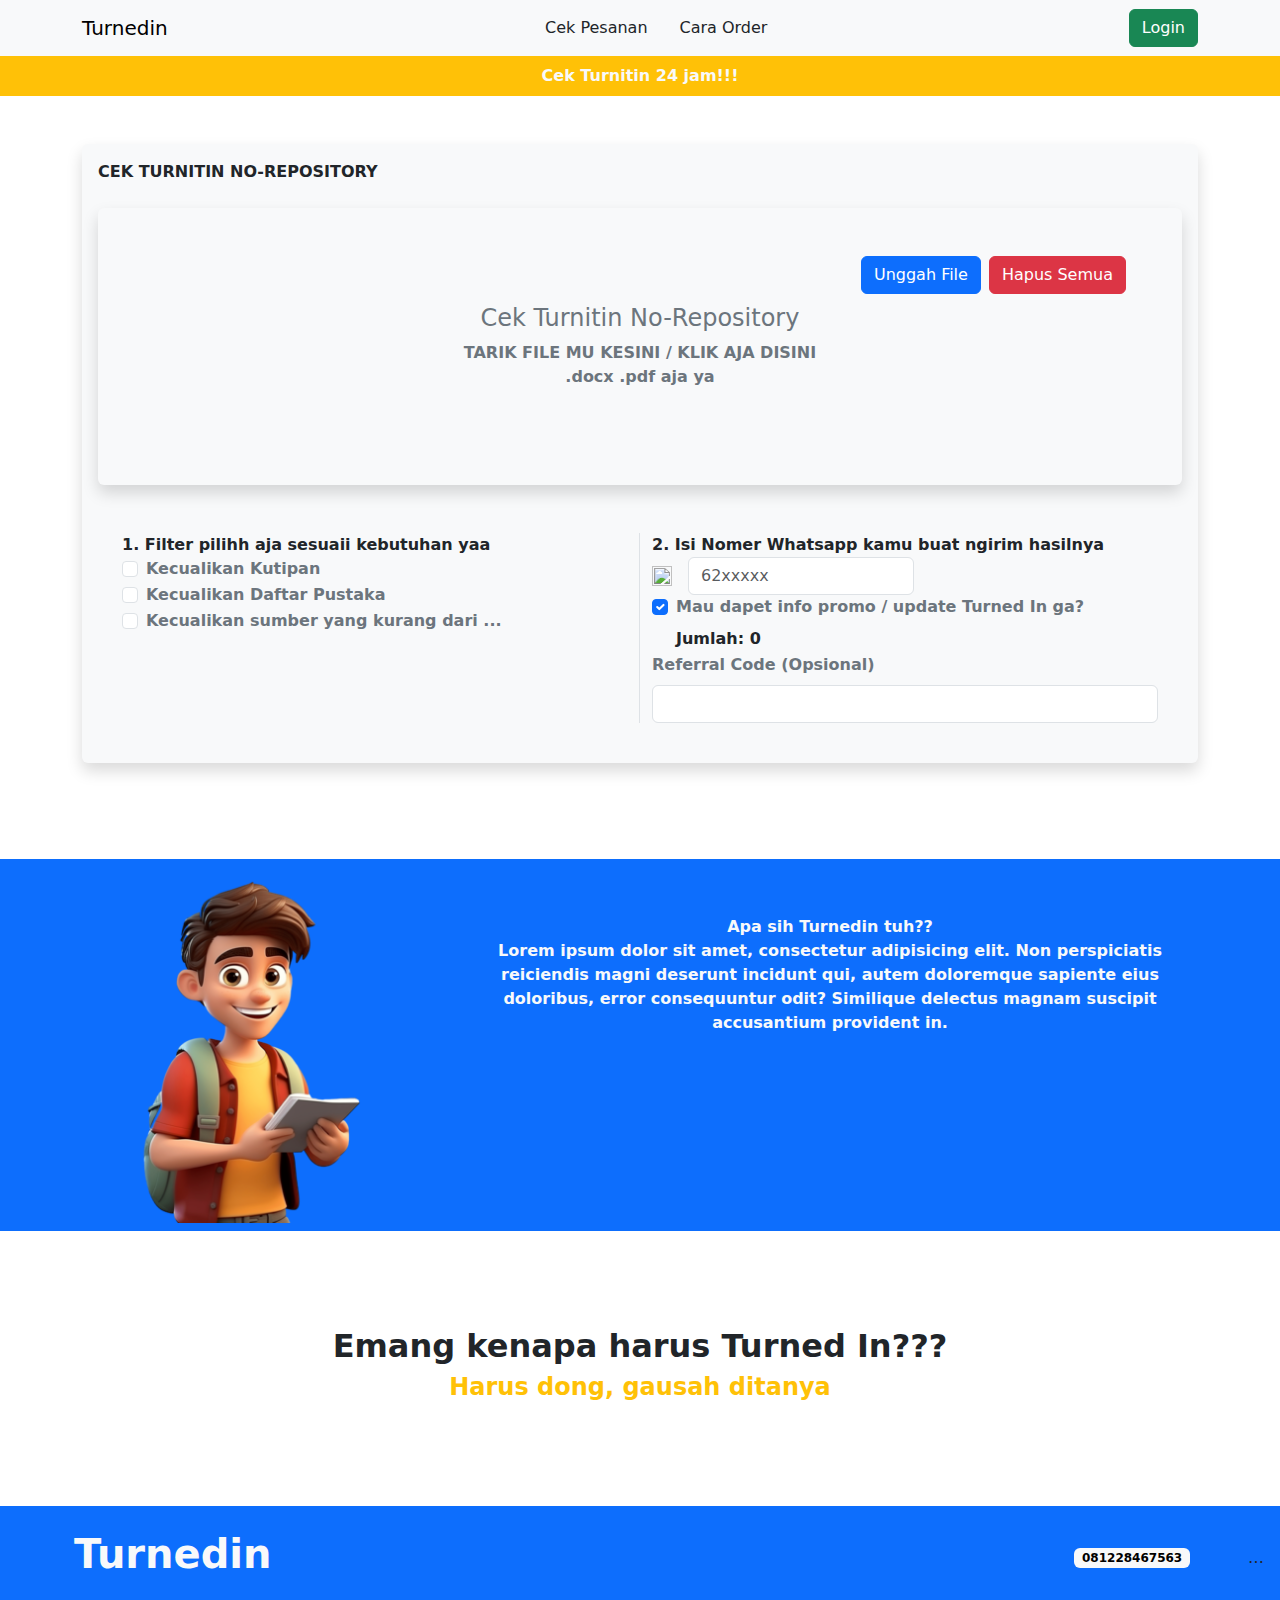
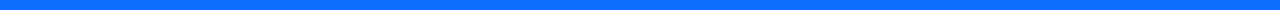
==== cek-turnitin.html @ 0a011d73 "Feat: Cek Turnitin" ====
<!DOCTYPE html>
<html lang="en">
  <head>
    <meta charset="utf-8" />
    <meta name="viewport" content="width=device-width, initial-scale=1" />
    <title>Bootstrap demo</title>
    <link
      href="https://cdn.jsdelivr.net/npm/bootstrap@5.3.3/dist/css/bootstrap.min.css"
      rel="stylesheet"
      integrity="sha384-QWTKZyjpPEjISv5WaRU9OFeRpok6YctnYmDr5pNlyT2bRjXh0JMhjY6hW+ALEwIH"
      crossorigin="anonymous"
    />
  </head>
  <!-- Header -->
  <body>
    <nav class="navbar bg-body-tertiary">
      <div class="container">
        <a class="navbar-brand">Turnedin</a>
        <ul class="nav justify-content-center">
          <li class="nav-item">
            <a class="nav-link text-dark" href="#">Cek Pesanan</a>
          </li>
          <li class="nav-item">
            <a class="nav-link text-dark" href="#">Cara Order</a>
          </li>
        </ul>
        <form class="d-flex" role="search">
          <button type="button" class="btn btn-success">Login</button>
        </form>
      </div>
    </nav>
    <div class="w-100 bg-warning py-2">
      <div class="text-center fw-semibold text-light">
        <span>Cek Turnitin 24 jam!!!</span>
      </div>
    </div>

    <!-- Main -->
    <div class="container py-5">
      <div class="shadow p-3 mb-5 bg-body-tertiary rounded fw-bold">
        <span>CEK TURNITIN NO-REPOSITORY</span>
        <div class="py-4">
          <div class="shadow p-5 mb-5 bg-body-tertiary rounded fw-bold">
            <button type="button" class="btn btn-danger float-sm-end mx-2">
              Hapus Semua
            </button>
            <button type="button" class="btn btn-primary float-sm-end">
              Unggah File
            </button>
            <div class="container py-5">
              <div class="text-center fw-bold text-secondary">
                <h4>Cek Turnitin No-Repository</h4>
                <span>TARIK FILE MU KESINI / KLIK AJA DISINI</span><br />
                <span>.docx .pdf aja ya</span>
              </div>
            </div>
          </div>
          <div class="container mt-5">
            <div class="container">
              <div class="row">
                <div class="col-6 border-end">
                  <span>1. Filter pilihh aja sesuaii kebutuhan yaa</span>
                  <div class="form-check fw-semibold text-secondary">
                    <input
                      class="form-check-input"
                      type="checkbox"
                      value=""
                      id="flexCheckDefault"
                    />
                    <label class="form-check-label" for="flexCheckDefault">
                      Kecualikan Kutipan
                    </label>
                  </div>
                  <div class="form-check fw-semibold text-secondary">
                    <input
                      class="form-check-input"
                      type="checkbox"
                      value=""
                      id="flexCheckDefault"
                    />
                    <label class="form-check-label" for="flexCheckDefault">
                      Kecualikan Daftar Pustaka
                    </label>
                  </div>
                  <div class="form-check fw-semibold text-secondary">
                    <input
                      class="form-check-input"
                      type="checkbox"
                      value=""
                      id="flexCheckDefault"
                    />
                    <label class="form-check-label" for="flexCheckDefault">
                      Kecualikan sumber yang kurang dari ...
                    </label>
                  </div>
                </div>
                <div class="col-6">
                  <span>2. Isi Nomer Whatsapp kamu buat ngirim hasilnya</span>
                  <div class="row g-3 align-items-center">
                    <div class="col-auto">
                      <div class="fz-13 fw-600"></div>
                      <img
                        src="https://www.tanjunglesung.com/wp-content/uploads/2018/12/logo-wa-whatsapp-300x300.png"
                        width="20"
                        height="20"
                        viewBox="0 0 20 20"
                        fill="none"
                      />
                    </div>
                    <div class="col-auto">
                      <input
                        type="password"
                        id="inputPassword6"
                        class="form-control"
                        aria-describedby="passwordHelpInline"
                        placeholder="62xxxxx"
                      />
                    </div>
                    <div class="col-auto"></div>
                  </div>
                  <div class="form-check mb-2 text-secondary">
                    <input
                      class="form-check-input"
                      type="checkbox"
                      value=""
                      id="flexCheckChecked"
                      checked
                    />
                    <label class="form-check-label" for="flexCheckChecked">
                      Mau dapet info promo / update Turned In ga?
                    </label>
                  </div>
                  <div class="form-check fw-bold">
                    <span>Jumlah: 0</span>
                  </div>
                  <label for="exampleDataList" class="form-label text-secondary"
                    >Referral Code (Opsional)</label
                  >
                  <input
                    class="form-control"
                    list="datalistOptions"
                    id="exampleDataList"
                  />
                  <datalist id="datalistOptions">
                    <option value="San Francisco"></option>
                    <option value="New York"></option>
                    <option value="Seattle"></option>
                    <option value="Los Angeles"></option>
                    <option value="Chicago"></option>
                  </datalist>
                </div>
              </div>
            </div>
          </div>
        </div>
      </div>
    </div>
    <div class="w-100 bg-primary py-2">
      <div class="container">
        <div class="row">
          <div class="col-4">
            <img src="/assets/img/5.png" alt="" class="img-fluid" />
          </div>
          <div class="col-8 mt-5">
            <div class="text-center fw-bold text-light">
              <span>Apa sih Turnedin tuh??</span>
              <p>
                Lorem ipsum dolor sit amet, consectetur adipisicing elit. Non
                perspiciatis reiciendis magni deserunt incidunt qui, autem
                doloremque sapiente eius doloribus, error consequuntur odit?
                Similique delectus magnam suscipit accusantium provident in.
              </p>
            </div>
          </div>
        </div>
      </div>
    </div>
    <div class="container mt-5 py-5">
      <div class="text-center">
        <h2 class="fw-bold mb-2">Emang kenapa harus Turned In???</h2>
        <h4 class="fz-14 fw-bold text-warning">Harus dong, gausah ditanya</h4>
      </div>
    </div>

    <!-- Footer -->
    <div class="mt-5">
      <footer
        class="navbar navbar-expand-lg pt-4 pb-5 pb-md-4 px-3 mb-0 mt-auto bg-primary"
      >
        <div class="container">
          <div class="d-flex justify-content-between">
            <div>
              <h1 class="text-light fw-bold">Turnedin</h1>
            </div>
          </div>
          <span class="badge text-bg-light">081228467563</span>
        </div>
        …
      </footer>
    </div>
  </body>
</html>
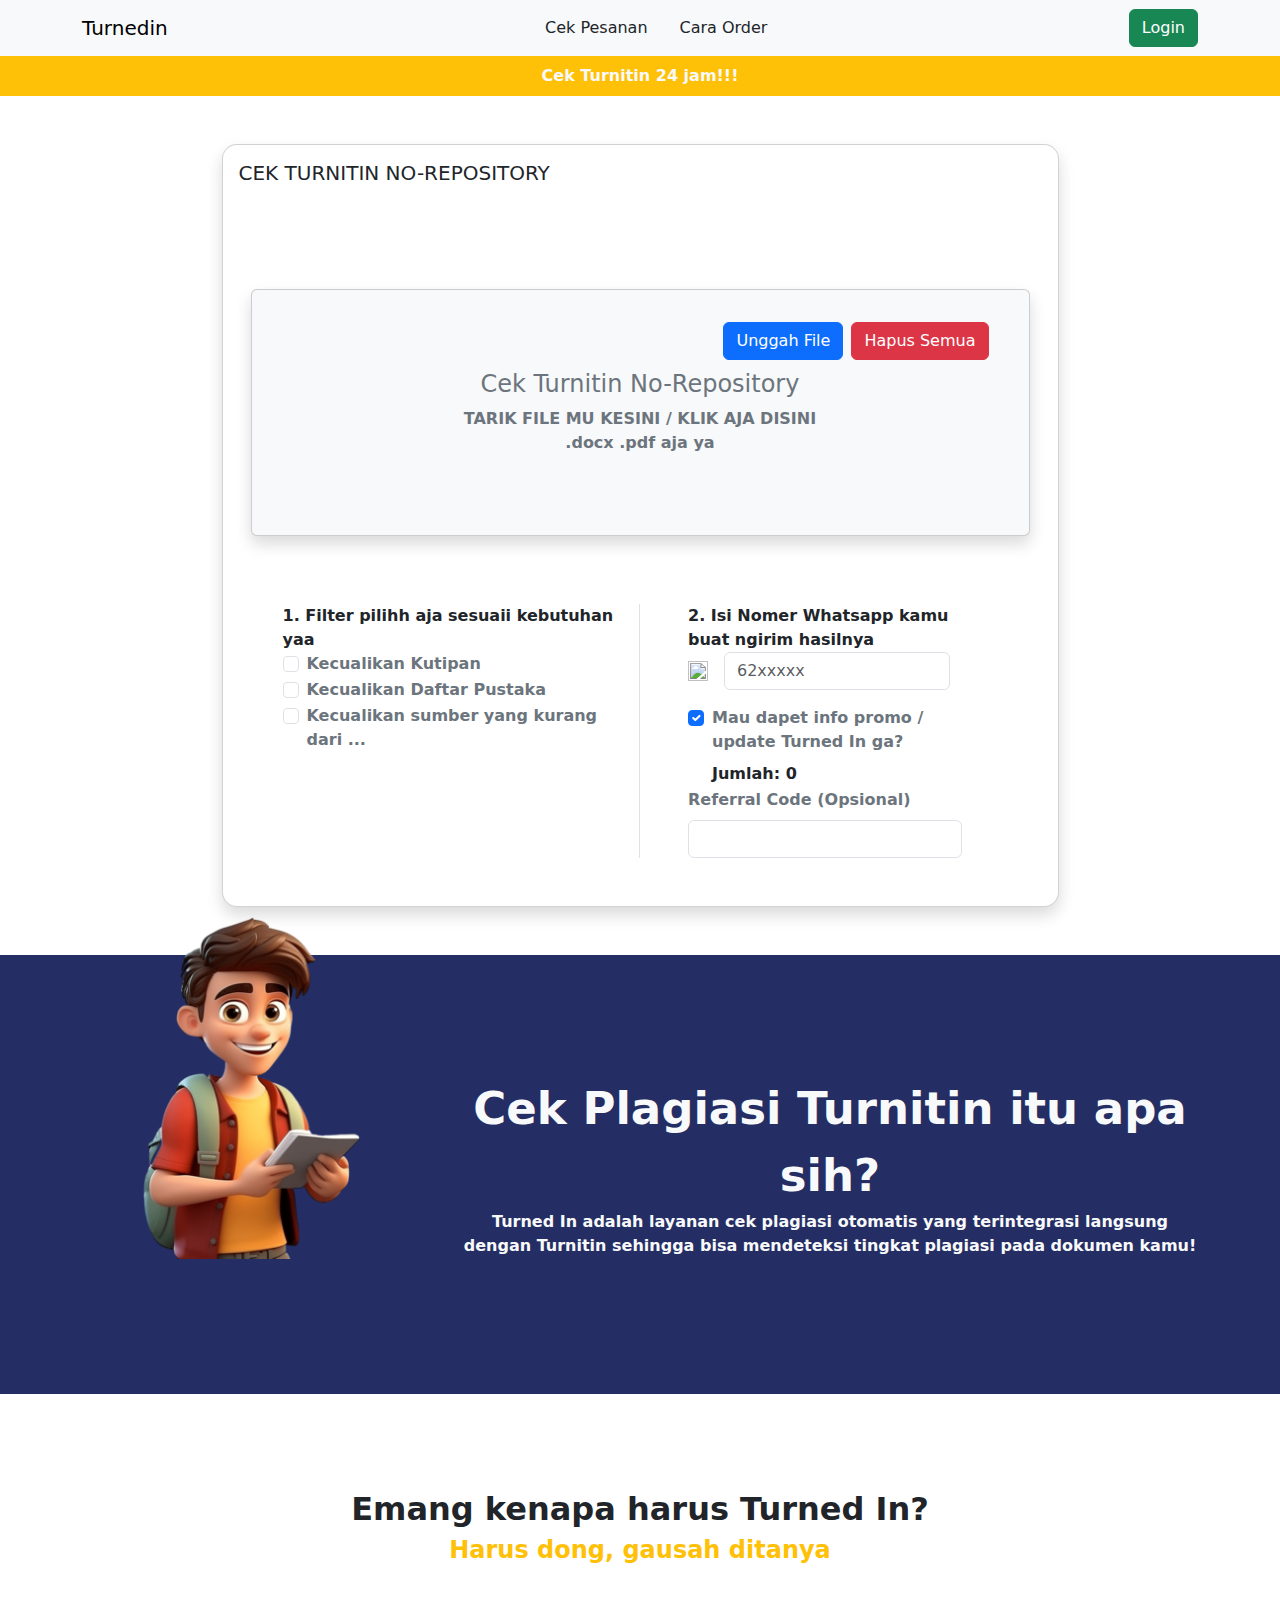
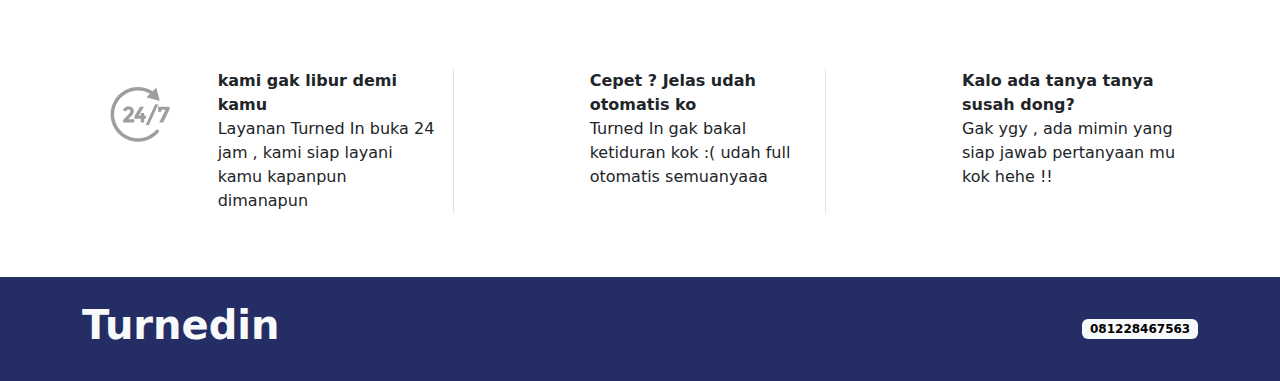
==== commit 4f3b69b5: "Feat: parafrase" ====
--- a/cek-turnitin.html
+++ b/cek-turnitin.html
@@ -11,8 +11,10 @@
       crossorigin="anonymous"
     />
   </head>
+  <link rel="stylesheet" href="/assets/css/style.css">
   <!-- Header -->
   <body>
+    <header>
     <nav class="navbar bg-body-tertiary">
       <div class="container">
         <a class="navbar-brand">Turnedin</a>
@@ -34,28 +36,40 @@
         <span>Cek Turnitin 24 jam!!!</span>
       </div>
     </div>
+    </header>
 
     <!-- Main -->
-    <div class="container py-5">
-      <div class="shadow p-3 mb-5 bg-body-tertiary rounded fw-bold">
-        <span>CEK TURNITIN NO-REPOSITORY</span>
-        <div class="py-4">
-          <div class="shadow p-5 mb-5 bg-body-tertiary rounded fw-bold">
-            <button type="button" class="btn btn-danger float-sm-end mx-2">
-              Hapus Semua
-            </button>
-            <button type="button" class="btn btn-primary float-sm-end">
-              Unggah File
-            </button>
-            <div class="container py-5">
-              <div class="text-center fw-bold text-secondary">
-                <h4>Cek Turnitin No-Repository</h4>
-                <span>TARIK FILE MU KESINI / KLIK AJA DISINI</span><br />
-                <span>.docx .pdf aja ya</span>
-              </div>
-            </div>
-          </div>
-          <div class="container mt-5">
+    <main>
+      <div class="container mb-5">
+      </div>
+      <div class="container">
+        <div class="d-flex justify-content-center">
+          <div class="card shadow w-75 mx-auto card-upload">
+            <div class="card-body fw-bold">
+                <h5>CEK TURNITIN NO-REPOSITORY</h5>
+                    <div class="container py-5">
+                <div class="container">
+                    <div class="row mt-5">
+                            <div class="card shadow p-3 mb-1 bg-body-tertiary rounded">
+                                <div class="card-body">
+                                  <button type="button" class="btn btn-danger float-sm-end mx-2">
+                                    Hapus Semua
+                                  </button>
+                                  <button type="button" class="btn btn-primary float-sm-end">
+                                    Unggah File
+                                  </button>
+                                    <div class="container mb-5 mt-5 text-center text-secondary fw-bold">
+                                        <h4>Cek Turnitin No-Repository</h4>
+                                        <span>TARIK FILE MU KESINI / KLIK AJA DISINI</span><br>
+                                          <p>.docx .pdf aja ya</p>
+                                    </div>
+                                </div>
+                            </div>
+                      </div>
+                    </div>
+                  </div>
+                </div>
+                <div class="container mb-5 px-5 fw-bold">
             <div class="container">
               <div class="row">
                 <div class="col-6 border-end">
@@ -94,7 +108,7 @@
                     </label>
                   </div>
                 </div>
-                <div class="col-6">
+                <div class="col-6 px-5">
                   <span>2. Isi Nomer Whatsapp kamu buat ngirim hasilnya</span>
                   <div class="row g-3 align-items-center">
                     <div class="col-auto">
@@ -152,51 +166,80 @@
               </div>
             </div>
           </div>
+              </div>
+              </div>
+              </div>
+              </div>
+              <div class="w-100 bg-primary mt-5 mb-5 py-5">
+                <div class="container">
+                <div class="row">
+                    <div class="col-4">
+                        <img src="/assets/img/5.png" alt="" 
+                        class="img-fluid img-about"/>
+                      </div>
+                      <div class="col-8 mt-5 mb-5 py-4">
+                        <div class="text-center fw-bold text-light">
+                            <span class="text-big">Cek Plagiasi Turnitin itu apa sih?</span>
+                            <p>Turned In adalah layanan cek plagiasi otomatis yang terintegrasi langsung dengan Turnitin sehingga bisa mendeteksi tingkat plagiasi pada dokumen kamu!</p>
+                          </div>
+                      </div>
+                </div>
+              </div>
+            </div>
+            <div class="container mt-5 py-5">
+              <div class="text-center">
+                  <h2 class="fw-bold mb-2">Emang kenapa harus Turned In?</h2>
+                  <h4 class="fz-14 fw-bold text-warning">Harus dong, gausah ditanya</h4>
+              </div>
+          </div>
+          <div class="container mt-5">
+            <div class="container">
+                <div class="row">
+                  <div class="col-12 col-xl-4 mb-3 border-end">
+                    <div class="row">
+                        <div class="col-4">
+                    <img src="/assets/img/1714118487566.png" class="img-fluid" alt="">
+                        </div>
+                        <div class="col-8">
+                            <span class="m-0 fw-bold">kami gak libur demi kamu</span>
+                            <p class="m-0">Layanan Turned In buka 24 jam , kami siap layani kamu kapanpun dimanapun</p>
+                        </div>
+                    </div>
+                  </div>
+                  <div class="col-12 col-xl-4 mb-3 border-end">
+                    <div class="row">
+                        <div class="col-4">
+                    <img src="https://turnedin.id/img/logo/1714118487567.png" class="img-fluid" alt="">
+                        </div>
+                        <div class="col-8">
+                            <span class="m-0 fw-bold">Cepet ? Jelas udah otomatis ko</span>
+                            <p class="m-0">Turned In gak bakal ketiduran kok :( udah full otomatis semuanyaaa</div>
+                    </div>
+                  </div>
+                  <div class="col-12 col-xl-4 mb-3">
+                    <div class="row">
+                        <div class="col-4">
+                    <img src="https://turnedin.id/img/logo/1714118487567.png" class="img-fluid" alt="">
+                        </div>
+                        <div class="col-8">
+                            <span class="m-0 fw-bold">Kalo ada tanya tanya susah dong?</span>
+                            <p class="m-0">Gak ygy , ada mimin yang siap jawab pertanyaan mu kok hehe !!</p>
+                        </div>
+                    </div>
+                  </div>
+                </div>
+              </div>
         </div>
-      </div>
-    </div>
-    <div class="w-100 bg-primary py-2">
-      <div class="container">
-        <div class="row">
-          <div class="col-4">
-            <img src="/assets/img/5.png" alt="" class="img-fluid" />
-          </div>
-          <div class="col-8 mt-5">
-            <div class="text-center fw-bold text-light">
-              <span>Apa sih Turnedin tuh??</span>
-              <p>
-                Lorem ipsum dolor sit amet, consectetur adipisicing elit. Non
-                perspiciatis reiciendis magni deserunt incidunt qui, autem
-                doloremque sapiente eius doloribus, error consequuntur odit?
-                Similique delectus magnam suscipit accusantium provident in.
-              </p>
-            </div>
-          </div>
-        </div>
-      </div>
-    </div>
-    <div class="container mt-5 py-5">
-      <div class="text-center">
-        <h2 class="fw-bold mb-2">Emang kenapa harus Turned In???</h2>
-        <h4 class="fz-14 fw-bold text-warning">Harus dong, gausah ditanya</h4>
-      </div>
-    </div>
-
-    <!-- Footer -->
-    <div class="mt-5">
-      <footer
-        class="navbar navbar-expand-lg pt-4 pb-5 pb-md-4 px-3 mb-0 mt-auto bg-primary"
-      >
-        <div class="container">
-          <div class="d-flex justify-content-between">
-            <div>
-              <h1 class="text-light fw-bold">Turnedin</h1>
-            </div>
-          </div>
-          <span class="badge text-bg-light">081228467563</span>
-        </div>
-        …
-      </footer>
-    </div>
-  </body>
-</html>
+            <!-- Footer -->
+             <footer>
+              <div class="navbar navbar-expand-lg pt-4 pb-5 pb-md-4 px-3 mb-0 bg-primary mt-5">
+                <div class="container">
+                  <div class="d-flex justify-content-between">
+                    <div>
+                      <h1 class="text-light fw-bold">Turnedin</h1>
+                    </div>
+                  </div>
+                  <span class="badge text-bg-light">081228467563</span>
+                </div>
+              </div>
+             </footer>--- a/assets/css/style.css
+++ b/assets/css/style.css
@@ -0,0 +1,67 @@
+
+h1 {
+    color: #333;
+}
+
+.text-big{
+    font-size: 45px;
+    font-weight: 700;
+}
+
+.responsive-img {
+    max-width: 100%;
+    height: auto;
+}
+
+/* Media Queries */
+/* Tablet */
+@media (min-width: 768px) and (max-width: 1024px) {
+    .responsive-img {
+        max-width: 90%;
+    }
+}
+
+/* Mobile */
+@media (max-width: 767px) {
+    .responsive-img {
+        max-width: 100%;
+    }
+} 
+
+.card-upload{
+    width: 1000px;
+    border-radius: 15px;
+}
+
+.fz-12{
+    font-size: 12px;
+}
+
+.img-about{
+    margin-top: -100px;
+  }
+  
+  .mt-10{
+    margin-top: 100px;
+  }
+  
+  .bg-primary{
+    background-color: #252e64 !important;
+  }
+  
+  .bg-secondary{
+    background-color: #252e64 !important;
+  }
+
+  .text-small{
+    font-size: 17px;
+    font-weight: 500;
+  }
+
+  .card-product{
+    border-radius: 25px;
+  }
+  
+.container-custom{
+    padding: 0px 250px !important;
+}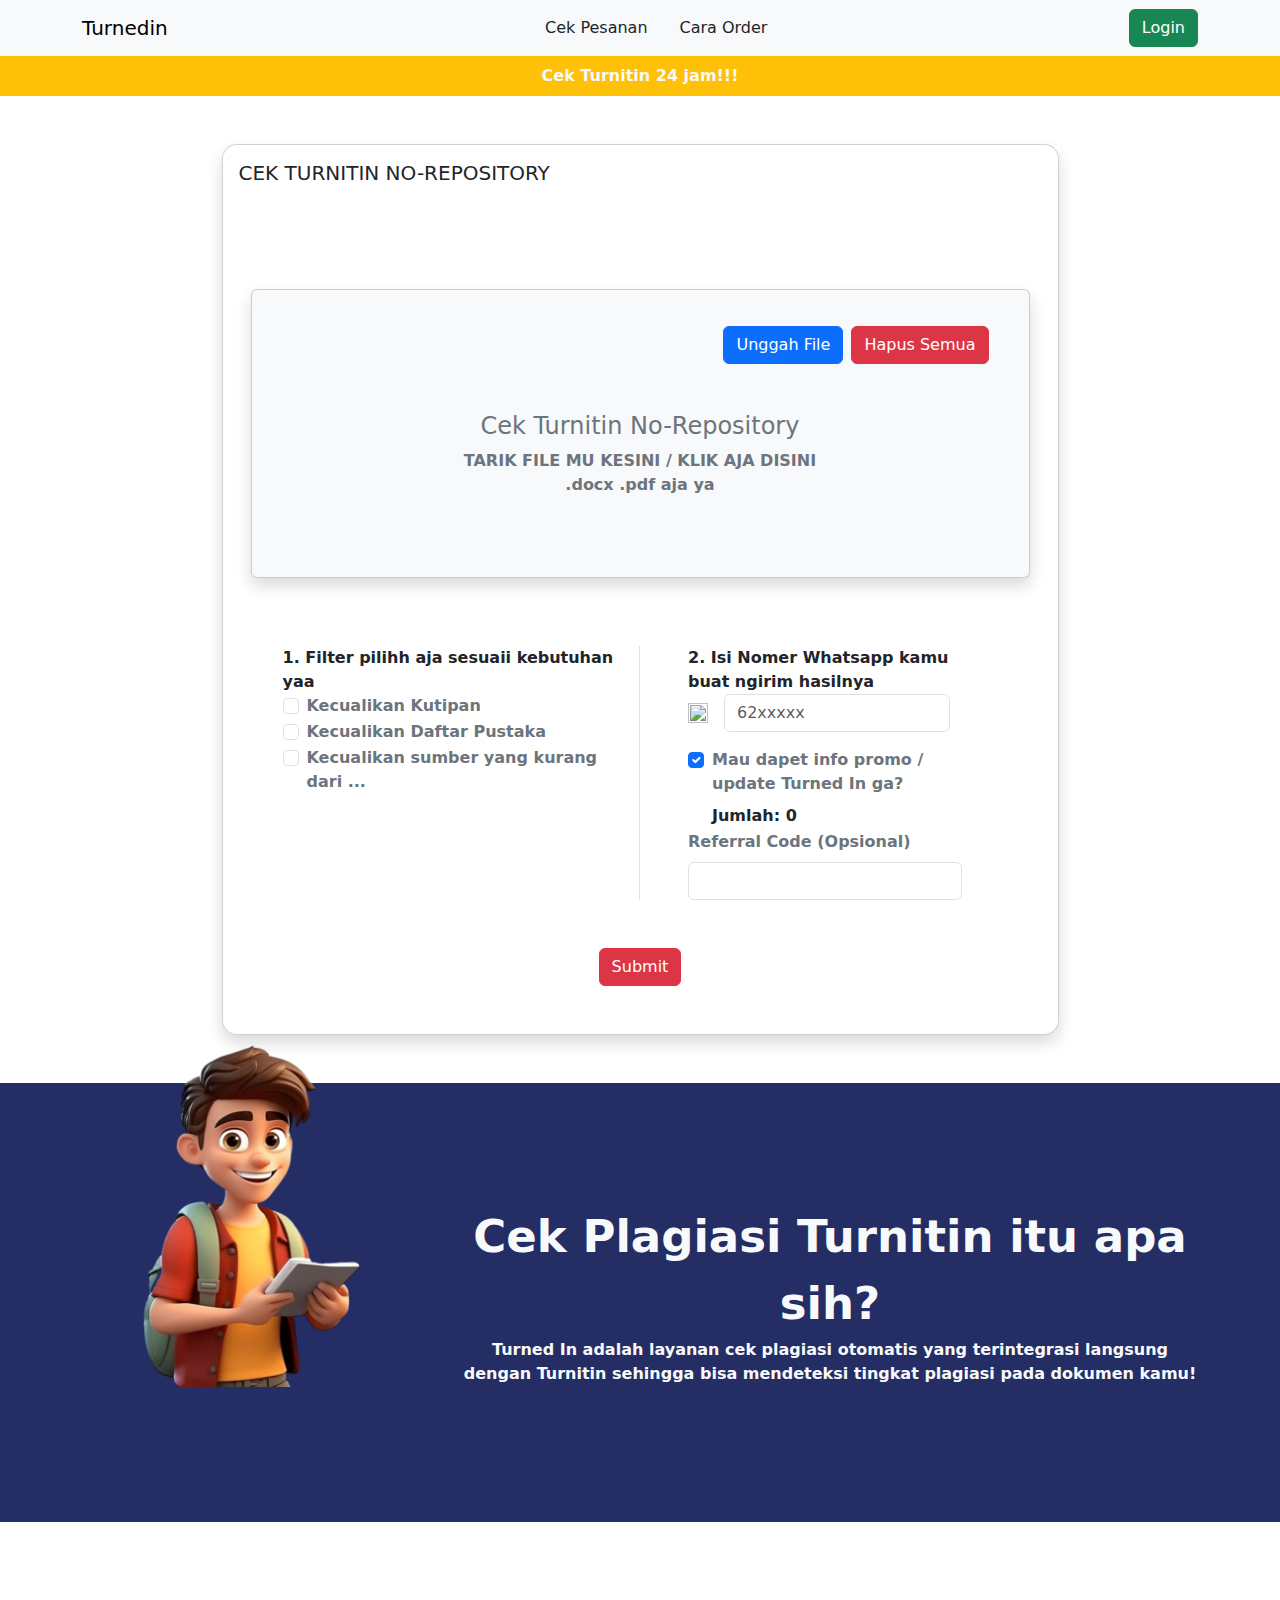
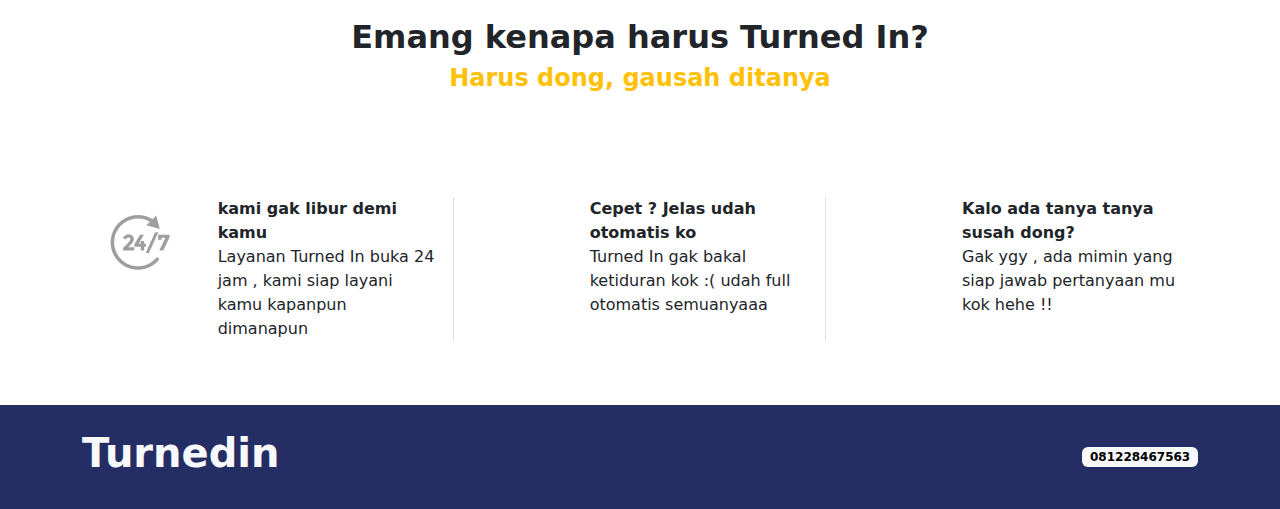
==== commit 5c61b3ee: "Feat: js" ====
--- a/cek-turnitin.html
+++ b/cek-turnitin.html
@@ -43,6 +43,7 @@
       <div class="container mb-5">
       </div>
       <div class="container">
+
         <div class="d-flex justify-content-center">
           <div class="card shadow w-75 mx-auto card-upload">
             <div class="card-body fw-bold">
@@ -51,16 +52,24 @@
                 <div class="container">
                     <div class="row mt-5">
                             <div class="card shadow p-3 mb-1 bg-body-tertiary rounded">
-                                <div class="card-body">
-                                  <button type="button" class="btn btn-danger float-sm-end mx-2">
-                                    Hapus Semua
-                                  </button>
-                                  <button type="button" class="btn btn-primary float-sm-end">
-                                    Unggah File
-                                  </button>
-                                    <div class="container mb-5 mt-5 text-center text-secondary fw-bold">
+                                <div class="card-body" id="dropArea">
+                                  <input 
+                                  type="file"
+                                  class="input-file"
+                                  name="file"
+                                  id="fileInput"/>
+                                  <div class="d-flex justify-content-end m-1">
+                                    <button class="btn btn-primary mx-1">
+                                      Unggah File
+                                    </button>
+                                    <button class="btn btn-danger mx-1">
+                                      Hapus Semua
+                                    </button>
+                                  </div>
+                                  <div id="fileList"></div>
+                                    <div class="container mb-5 mt-5 text-center text-secondary fw-bold" id="title-product">
                                         <h4>Cek Turnitin No-Repository</h4>
-                                        <span>TARIK FILE MU KESINI / KLIK AJA DISINI</span><br>
+                                        <span id="product-desc">TARIK FILE MU KESINI / KLIK AJA DISINI</span><br>
                                           <p>.docx .pdf aja ya</p>
                                     </div>
                                 </div>
@@ -77,6 +86,7 @@
                   <div class="form-check fw-semibold text-secondary">
                     <input
                       class="form-check-input"
+                      name="Kutipan"
                       type="checkbox"
                       value=""
                       id="flexCheckDefault"
@@ -88,6 +98,7 @@
                   <div class="form-check fw-semibold text-secondary">
                     <input
                       class="form-check-input"
+                      name="daftarpustaka"
                       type="checkbox"
                       value=""
                       id="flexCheckDefault"
@@ -99,6 +110,7 @@
                   <div class="form-check fw-semibold text-secondary">
                     <input
                       class="form-check-input"
+                      name="sumber"
                       type="checkbox"
                       value=""
                       id="flexCheckDefault"
@@ -128,6 +140,7 @@
                         class="form-control"
                         aria-describedby="passwordHelpInline"
                         placeholder="62xxxxx"
+                        name="Whatsapp"
                       />
                     </div>
                     <div class="col-auto"></div>
@@ -154,6 +167,7 @@
                     class="form-control"
                     list="datalistOptions"
                     id="exampleDataList"
+                    name="code"
                   />
                   <datalist id="datalistOptions">
                     <option value="San Francisco"></option>
@@ -163,6 +177,9 @@
                     <option value="Chicago"></option>
                   </datalist>
                 </div>
+              </div>
+              <div class="d-flex justify-content-center mt-5">
+                <button type="button" class="btn btn-danger" onclick="cekTurnitin()">Submit</button>
               </div>
             </div>
           </div>
@@ -229,6 +246,7 @@
                   </div>
                 </div>
               </div>
+
         </div>
             <!-- Footer -->
              <footer>
@@ -242,4 +260,8 @@
                   <span class="badge text-bg-light">081228467563</span>
                 </div>
               </div>
-             </footer>+             </footer>
+             <script src="/assets/js/upload.js"></script>
+             <script src="/assets/js/cek-turnitin.js"></script>
+             </body>
+             </html>
--- a/assets/css/style.css
+++ b/assets/css/style.css
@@ -1,67 +1,88 @@
-
 h1 {
-    color: #333;
+  color: #333;
 }
 
-.text-big{
-    font-size: 45px;
-    font-weight: 700;
+.text-big {
+  font-size: 45px;
+  font-weight: 700;
 }
 
 .responsive-img {
-    max-width: 100%;
-    height: auto;
+  max-width: 100%;
+  height: auto;
 }
 
 /* Media Queries */
 /* Tablet */
 @media (min-width: 768px) and (max-width: 1024px) {
-    .responsive-img {
-        max-width: 90%;
-    }
+  .responsive-img {
+    max-width: 90%;
+  }
 }
 
 /* Mobile */
 @media (max-width: 767px) {
-    .responsive-img {
-        max-width: 100%;
-    }
-} 
-
-.card-upload{
-    width: 1000px;
-    border-radius: 15px;
+  .responsive-img {
+    max-width: 100%;
+  }
 }
 
-.fz-12{
-    font-size: 12px;
+.card-upload {
+  width: 1000px;
+  border-radius: 15px;
 }
 
-.img-about{
-    margin-top: -100px;
-  }
-  
-  .mt-10{
-    margin-top: 100px;
-  }
-  
-  .bg-primary{
-    background-color: #252e64 !important;
-  }
-  
-  .bg-secondary{
-    background-color: #252e64 !important;
-  }
+.fz-12 {
+  font-size: 12px;
+}
 
-  .text-small{
-    font-size: 17px;
-    font-weight: 500;
-  }
+.img-about {
+  margin-top: -100px;
+}
 
-  .card-product{
-    border-radius: 25px;
-  }
-  
-.container-custom{
-    padding: 0px 250px !important;
+.mt-10 {
+  margin-top: 100px;
+}
+
+.bg-primary {
+  background-color: #252e64 !important;
+}
+
+.bg-secondary {
+  background-color: #252e64 !important;
+}
+
+.text-small {
+  font-size: 17px;
+  font-weight: 500;
+}
+
+.card-product {
+  border-radius: 25px;
+}
+
+.container-custom {
+  padding: 0px 250px !important;
+}
+
+.card-login {
+  width: 800px;
+  border-radius: 15px;
+}
+
+ /* Sarang freelance, list project */
+
+.search-bar {
+  display: flex;
+  justify-content: space-between;
+  margin-bottom: 20px;
+}
+
+.input-file{
+  visibility: hidden;
+  position: absolute;
+}
+
+.hidden {
+  display: none;
 }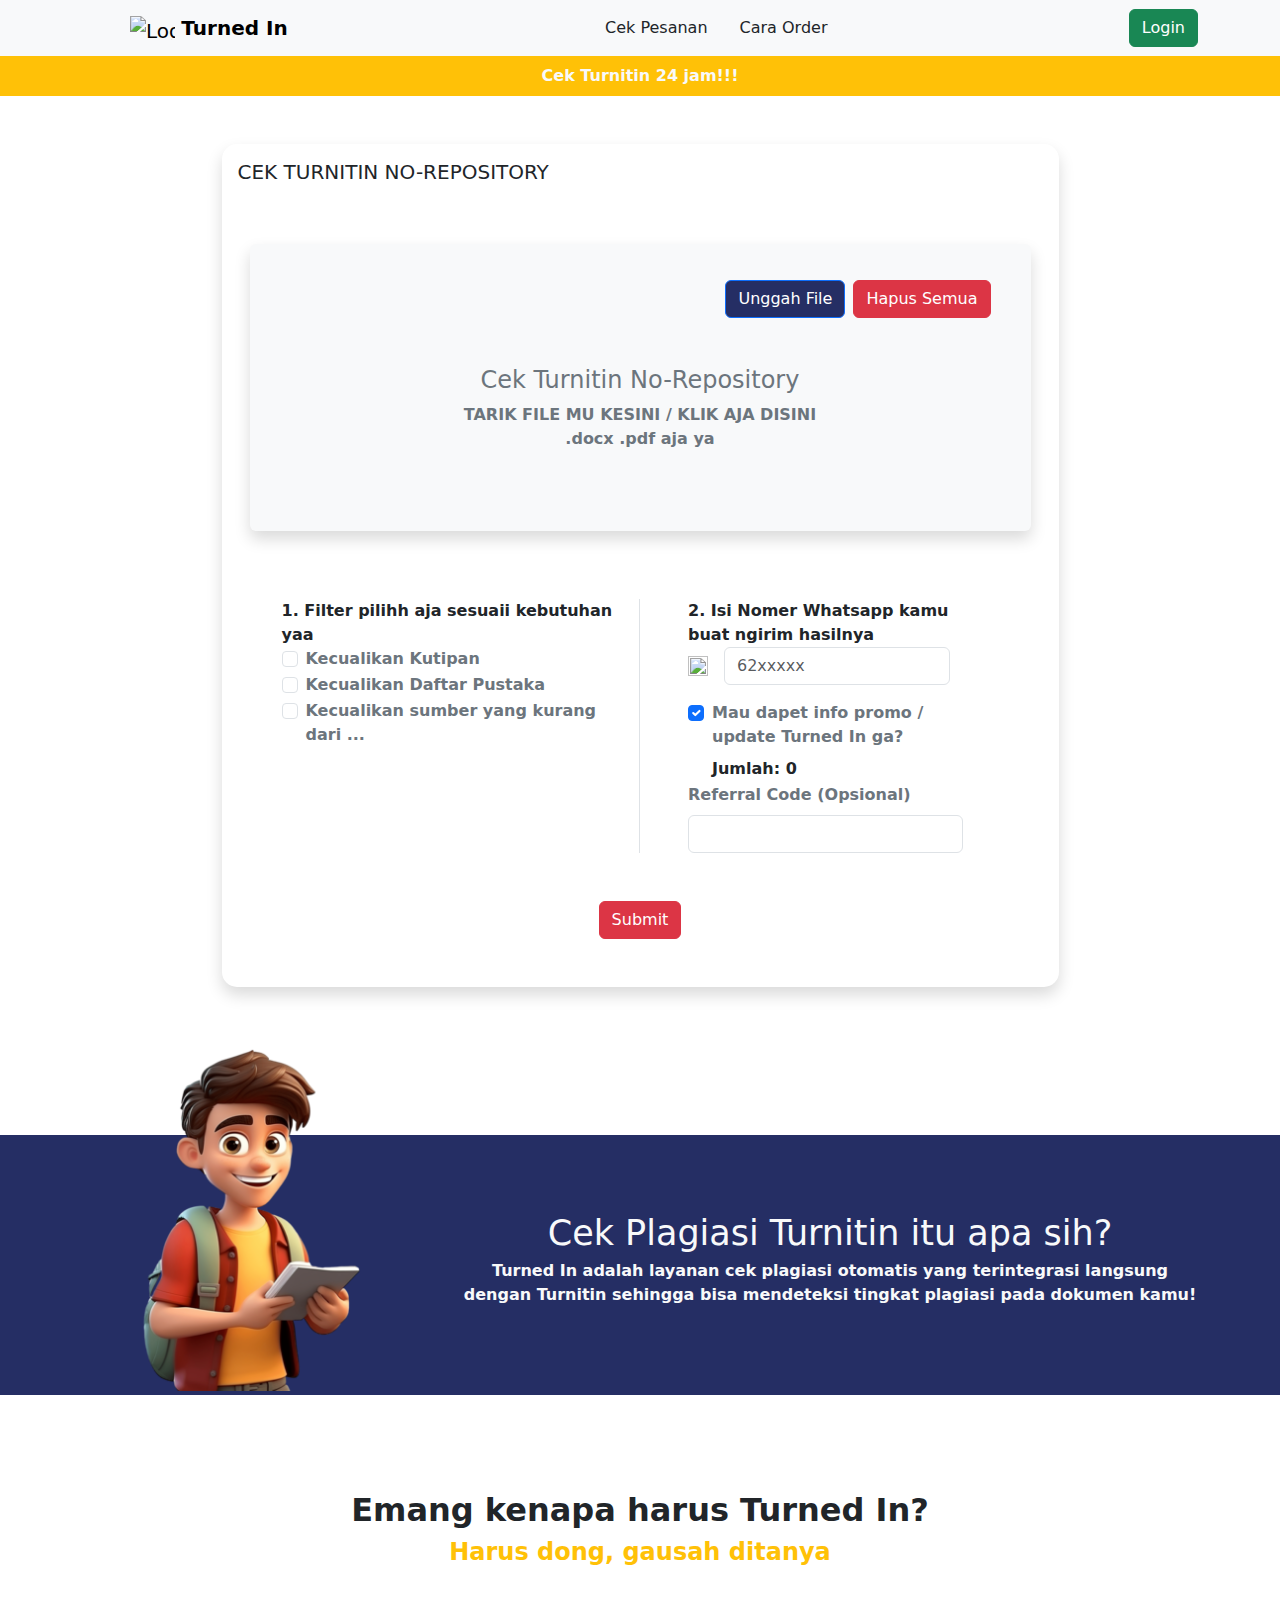
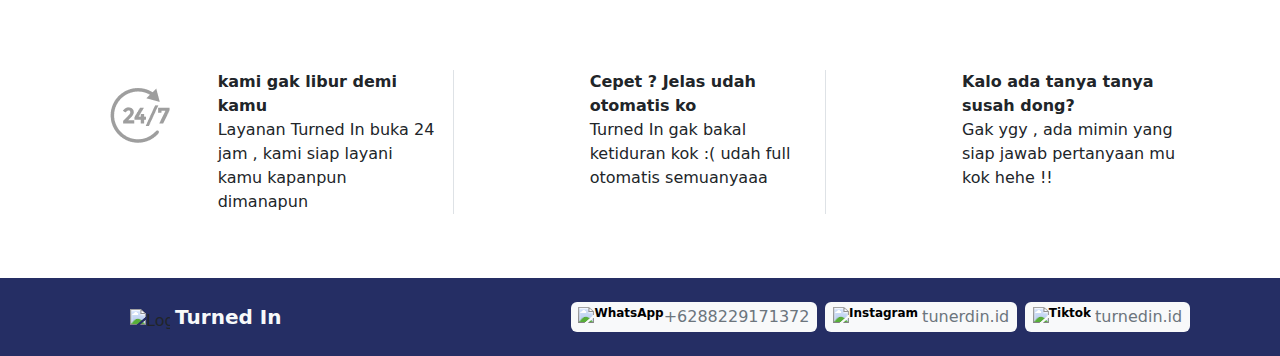
==== commit dce90b24: "Feat: peyempurnaan" ====
--- a/cek-turnitin.html
+++ b/cek-turnitin.html
@@ -15,9 +15,12 @@
   <!-- Header -->
   <body>
     <header>
-    <nav class="navbar bg-body-tertiary">
+    <nav class="navbar navbar-expand-lg bg-body-tertiary">
       <div class="container">
-        <a class="navbar-brand">Turnedin</a>
+        <a class="navbar-brand" href="#">
+          <img src="https://turnedin.id/img/logo/1714118413316.png" alt="Logo" width="45" height="24" class="d-inline-block align-text-top ms-5">
+          <span class="fw-bold">Turned In</span>
+        </a>
         <ul class="nav justify-content-center">
           <li class="nav-item">
             <a class="nav-link text-dark" href="#">Cek Pesanan</a>
@@ -45,13 +48,13 @@
       <div class="container">
 
         <div class="d-flex justify-content-center">
-          <div class="card shadow w-75 mx-auto card-upload">
+          <div class="card shadow border-0 w-75 mx-auto card-upload">
             <div class="card-body fw-bold">
                 <h5>CEK TURNITIN NO-REPOSITORY</h5>
                     <div class="container py-5">
                 <div class="container">
-                    <div class="row mt-5">
-                            <div class="card shadow p-3 mb-1 bg-body-tertiary rounded">
+                    <div class="row mt-1">
+                            <div class="card shadow border-0 p-3 mb-1 bg-body-tertiary rounded">
                                 <div class="card-body" id="dropArea">
                                   <input 
                                   type="file"
@@ -187,7 +190,7 @@
               </div>
               </div>
               </div>
-              <div class="w-100 bg-primary mt-5 mb-5 py-5">
+              <div class="w-100 bg-primary mt-5 mb-5">
                 <div class="container">
                 <div class="row">
                     <div class="col-4">
@@ -249,18 +252,30 @@
 
         </div>
             <!-- Footer -->
-             <footer>
-              <div class="navbar navbar-expand-lg pt-4 pb-5 pb-md-4 px-3 mb-0 bg-primary mt-5">
-                <div class="container">
-                  <div class="d-flex justify-content-between">
-                    <div>
-                      <h1 class="text-light fw-bold">Turnedin</h1>
-                    </div>
-                  </div>
-                  <span class="badge text-bg-light">081228467563</span>
-                </div>
-              </div>
-             </footer>
+    <footer class="w-100 bg-primary mt-5 py-4">
+      <div class="container">
+          <div class="d-flex align-items-center justify-content-between">
+              <a class="navbar-brand" href="#">
+                  <img src="https://turnedin.id/img/logo/1714118413317.png" alt="Logo" width="40" height="20" class="d-inline-block align-text-top ms-5">
+                  <span class="fw-bold text-light fs-5">Turned In</span>
+                </a>
+              <div class="d-flex">
+                  <div class="badge badge-footer text-bg-light me-2 d-flex">
+                      <img src="https://www.techspot.com/images2/downloads/topdownload/2016/05/WhatsApp_Logo_1.png" class="icon footer img-fluid" alt="WhatsApp">
+                      <h6 class="text-secondary fw-normal">+6288229171372</h6>
+                  </div>
+                  <div class="badge badge-footer text-bg-light me-2 d-flex">
+                      <img src="https://upload.wikimedia.org/wikipedia/commons/thumb/9/95/Instagram_logo_2022.svg/1000px-Instagram_logo_2022.svg.png" class="icon footer img-fluid" alt="Instagram">
+                      <h6 class="text-secondary fw-normal ms-1">tunerdin.id</h6>
+                  </div>
+                  <div class="badge badge-footer text-bg-light me-2 d-flex">
+                      <img src="https://seeklogo.com/images/T/tiktok-logo-B9AC5FE794-seeklogo.com.png" class="icon footer img-fluid" alt="Tiktok">
+                      <h6 class="text-secondary fw-normal ms-1">turnedin.id</h6>
+                  </div>
+              </div>
+          </div>
+      </div>
+  </footer>
              <script src="/assets/js/upload.js"></script>
              <script src="/assets/js/cek-turnitin.js"></script>
              </body>
--- a/assets/css/style.css
+++ b/assets/css/style.css
@@ -3,8 +3,8 @@
 }
 
 .text-big {
-  font-size: 45px;
-  font-weight: 700;
+  font-size: 35px;
+  font-weight: 500;
 }
 
 .responsive-img {
@@ -27,9 +27,14 @@
   }
 }
 
+.text-color{
+  background-color:  #ff9500;
+}
+
 .card-upload {
   width: 1000px;
   border-radius: 15px;
+  margin-bottom: 100px;
 }
 
 .fz-12 {
@@ -52,6 +57,16 @@
   background-color: #252e64 !important;
 }
 
+.icon-footer{
+  width: 20px;
+  height: 20px;
+ }
+ 
+ .badge-footer{
+ width: max-content;
+ height: 30px;
+ }
+
 .text-small {
   font-size: 17px;
   font-weight: 500;
@@ -70,14 +85,6 @@
   border-radius: 15px;
 }
 
- /* Sarang freelance, list project */
-
-.search-bar {
-  display: flex;
-  justify-content: space-between;
-  margin-bottom: 20px;
-}
-
 .input-file{
   visibility: hidden;
   position: absolute;
@@ -85,4 +92,38 @@
 
 .hidden {
   display: none;
+}
+
+ /* Sarang freelance, list project */
+
+.text-primary{
+  color: #252e64 !important;
+}
+
+.btn-primary{
+  background-color: #252e64 !important;
+}
+
+.fst-normal{
+  font-size: small;
+}
+
+.mb-10{
+  margin-bottom: -5px;
+}
+
+.text-judul{
+  font-weight: 100;
+}
+
+.card-title{
+  height: 200px;
+}
+
+.text-product{
+  font-size: small;
+}
+
+.navigasi{
+  margin-right: 10%;
 }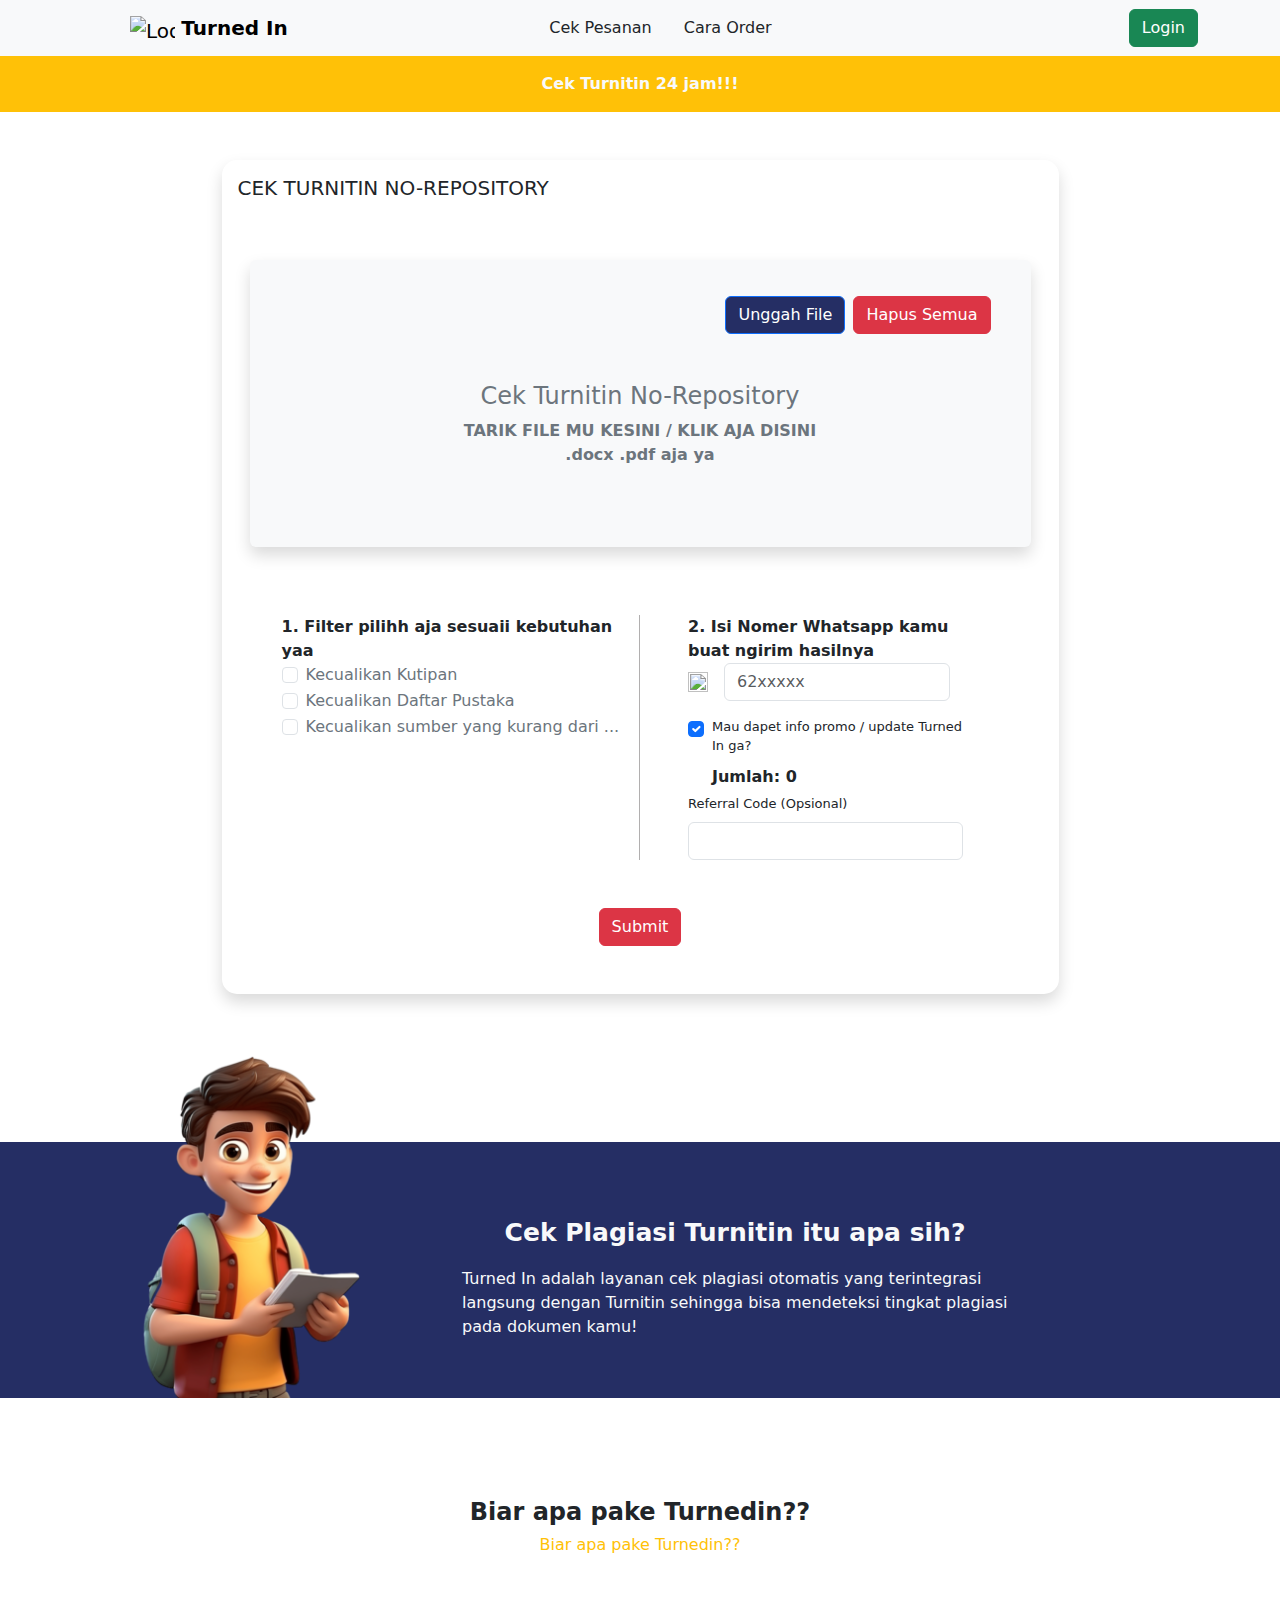
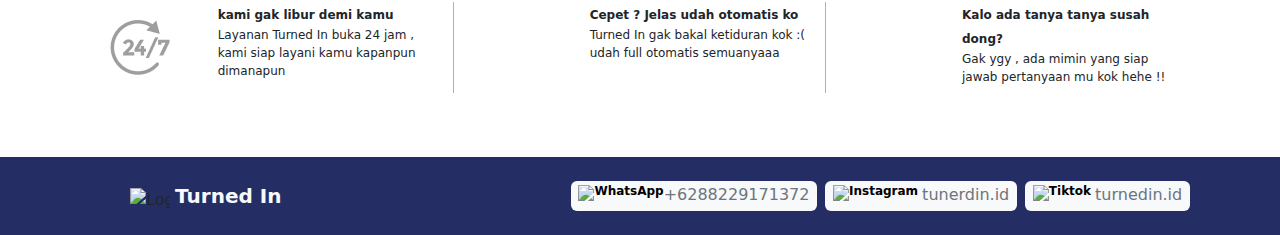
==== commit d00729a1: "Feat: responsive" ====
--- a/cek-turnitin.html
+++ b/cek-turnitin.html
@@ -3,7 +3,7 @@
   <head>
     <meta charset="utf-8" />
     <meta name="viewport" content="width=device-width, initial-scale=1" />
-    <title>Bootstrap demo</title>
+    <title>Cek Turnitin</title>
     <link
       href="https://cdn.jsdelivr.net/npm/bootstrap@5.3.3/dist/css/bootstrap.min.css"
       rel="stylesheet"
@@ -18,23 +18,25 @@
     <nav class="navbar navbar-expand-lg bg-body-tertiary">
       <div class="container">
         <a class="navbar-brand" href="#">
-          <img src="https://turnedin.id/img/logo/1714118413316.png" alt="Logo" width="45" height="24" class="d-inline-block align-text-top ms-5">
+          <img src="https://turnedin.id/img/logo/1714118413316.png" alt="Logo" width="45" height="24" class="d-inline-block align-text-top ms-0 ms-xl-5">
           <span class="fw-bold">Turned In</span>
         </a>
-        <ul class="nav justify-content-center">
-          <li class="nav-item">
-            <a class="nav-link text-dark" href="#">Cek Pesanan</a>
-          </li>
-          <li class="nav-item">
-            <a class="nav-link text-dark" href="#">Cara Order</a>
-          </li>
-        </ul>
+        <div class="navigasi d-none d-xl-block">
+          <ul class="nav justify-content-center">
+            <li class="nav-item">
+              <a class="nav-link text-dark" href="#">Cek Pesanan</a>
+            </li>
+            <li class="nav-item">
+              <a class="nav-link text-dark" href="#">Cara Order</a>
+            </li>
+          </ul>
+        </div>
         <form class="d-flex" role="search">
           <button type="button" class="btn btn-success">Login</button>
         </form>
       </div>
     </nav>
-    <div class="w-100 bg-warning py-2">
+    <div class="w-100 bg-warning py-3">
       <div class="text-center fw-semibold text-light">
         <span>Cek Turnitin 24 jam!!!</span>
       </div>
@@ -48,7 +50,7 @@
       <div class="container">
 
         <div class="d-flex justify-content-center">
-          <div class="card shadow border-0 w-75 mx-auto card-upload">
+          <div class="card shadow border-0 mx-auto card-upload">
             <div class="card-body fw-bold">
                 <h5>CEK TURNITIN NO-REPOSITORY</h5>
                     <div class="container py-5">
@@ -81,12 +83,12 @@
                     </div>
                   </div>
                 </div>
-                <div class="container mb-5 px-5 fw-bold">
+                <div class="container mb-5 px-5 fw-semibold">
             <div class="container">
               <div class="row">
-                <div class="col-6 border-end">
+                <div class="col-12 col-xl-6 border-between pb-3 pb-xl-0">
                   <span>1. Filter pilihh aja sesuaii kebutuhan yaa</span>
-                  <div class="form-check fw-semibold text-secondary">
+                  <div class="form-check fw-normal text-secondary">
                     <input
                       class="form-check-input"
                       name="Kutipan"
@@ -98,7 +100,7 @@
                       Kecualikan Kutipan
                     </label>
                   </div>
-                  <div class="form-check fw-semibold text-secondary">
+                  <div class="form-check fw-normal text-secondary">
                     <input
                       class="form-check-input"
                       name="daftarpustaka"
@@ -110,7 +112,7 @@
                       Kecualikan Daftar Pustaka
                     </label>
                   </div>
-                  <div class="form-check fw-semibold text-secondary">
+                  <div class="form-check fw-normal text-secondary">
                     <input
                       class="form-check-input"
                       name="sumber"
@@ -123,7 +125,7 @@
                     </label>
                   </div>
                 </div>
-                <div class="col-6 px-5">
+                <div class="col-12 col-xl-6 px-0 px-xl-5 pt-xl-0 pt-3">
                   <span>2. Isi Nomer Whatsapp kamu buat ngirim hasilnya</span>
                   <div class="row g-3 align-items-center">
                     <div class="col-auto">
@@ -148,7 +150,7 @@
                     </div>
                     <div class="col-auto"></div>
                   </div>
-                  <div class="form-check mb-2 text-secondary">
+                  <div class="form-check mb-2 text-dark">
                     <input
                       class="form-check-input"
                       type="checkbox"
@@ -156,14 +158,14 @@
                       id="flexCheckChecked"
                       checked
                     />
-                    <label class="form-check-label" for="flexCheckChecked">
+                    <label class="form-check-label text-small" for="flexCheckChecked">
                       Mau dapet info promo / update Turned In ga?
                     </label>
                   </div>
                   <div class="form-check fw-bold">
                     <span>Jumlah: 0</span>
                   </div>
-                  <label for="exampleDataList" class="form-label text-secondary"
+                  <label for="exampleDataList" class="form-label text-dark text-small"
                     >Referral Code (Opsional)</label
                   >
                   <input
@@ -193,73 +195,72 @@
               <div class="w-100 bg-primary mt-5 mb-5">
                 <div class="container">
                 <div class="row">
-                    <div class="col-4">
+                    <div class="col-12 col-xl-4">
                         <img src="/assets/img/5.png" alt="" 
                         class="img-fluid img-about"/>
                       </div>
-                      <div class="col-8 mt-5 mb-5 py-4">
+                      <div class="col-12 col-xl-6 mt-5 mb-3 py-4">
                         <div class="text-center fw-bold text-light">
                             <span class="text-big">Cek Plagiasi Turnitin itu apa sih?</span>
-                            <p>Turned In adalah layanan cek plagiasi otomatis yang terintegrasi langsung dengan Turnitin sehingga bisa mendeteksi tingkat plagiasi pada dokumen kamu!</p>
+                            <p class="fw-normal text-start mt-3">Turned In adalah layanan cek plagiasi otomatis yang terintegrasi langsung dengan Turnitin sehingga bisa mendeteksi tingkat plagiasi pada dokumen kamu!</p>
                           </div>
                       </div>
                 </div>
               </div>
             </div>
-            <div class="container mt-5 py-5">
+            <div class="container mt-10">
               <div class="text-center">
-                  <h2 class="fw-bold mb-2">Emang kenapa harus Turned In?</h2>
-                  <h4 class="fz-14 fw-bold text-warning">Harus dong, gausah ditanya</h4>
+                  <h4 class="fw-semibold mb-2">Biar apa pake Turnedin??</h4>
+                  <h6 class="fz-14 fw-semi text-warning">Biar apa pake Turnedin??</h6>
               </div>
           </div>
           <div class="container mt-5">
-            <div class="container">
-                <div class="row">
-                  <div class="col-12 col-xl-4 mb-3 border-end">
-                    <div class="row">
-                        <div class="col-4">
-                    <img src="/assets/img/1714118487566.png" class="img-fluid" alt="">
-                        </div>
-                        <div class="col-8">
-                            <span class="m-0 fw-bold">kami gak libur demi kamu</span>
-                            <p class="m-0">Layanan Turned In buka 24 jam , kami siap layani kamu kapanpun dimanapun</p>
-                        </div>
-                    </div>
-                  </div>
-                  <div class="col-12 col-xl-4 mb-3 border-end">
-                    <div class="row">
-                        <div class="col-4">
-                    <img src="https://turnedin.id/img/logo/1714118487567.png" class="img-fluid" alt="">
-                        </div>
-                        <div class="col-8">
-                            <span class="m-0 fw-bold">Cepet ? Jelas udah otomatis ko</span>
-                            <p class="m-0">Turned In gak bakal ketiduran kok :( udah full otomatis semuanyaaa</div>
-                    </div>
-                  </div>
-                  <div class="col-12 col-xl-4 mb-3">
-                    <div class="row">
-                        <div class="col-4">
-                    <img src="https://turnedin.id/img/logo/1714118487567.png" class="img-fluid" alt="">
-                        </div>
-                        <div class="col-8">
-                            <span class="m-0 fw-bold">Kalo ada tanya tanya susah dong?</span>
-                            <p class="m-0">Gak ygy , ada mimin yang siap jawab pertanyaan mu kok hehe !!</p>
-                        </div>
-                    </div>
-                  </div>
-                </div>
-              </div>
-
-        </div>
+              <div class="container">
+                  <div class="row">
+                    <div class="col-12 col-xl-4 mb-3 border-between">
+                      <div class="row">
+                          <div class="col-4">
+                      <img src="/assets/img/1714118487566.png" class="img-fluid" alt="">
+                          </div>
+                          <div class="col-8">
+                              <span class="m-0 fz-12 fw-bold">kami gak libur demi kamu</span>
+                              <p class="m-0 fz-12">Layanan Turned In buka 24 jam , kami siap layani kamu kapanpun dimanapun</p>
+                          </div>
+                      </div>
+                    </div>
+                    <div class="col-12 col-xl-4 mb-3 border-between">
+                      <div class="row">
+                          <div class="col-4">
+                      <img src="https://turnedin.id/img/logo/1714118487567.png" class="img-fluid" alt="">
+                          </div>
+                          <div class="col-8">
+                              <span class="m-0 fz-12 fw-bold">Cepet ? Jelas udah otomatis ko</span>
+                              <p class="m-0 fz-12">Turned In gak bakal ketiduran kok :( udah full otomatis semuanyaaa</div>
+                      </div>
+                    </div>
+                    <div class="col-12 col-xl-4 mb-3">
+                      <div class="row">
+                          <div class="col-4">
+                      <img src="https://turnedin.id/img/logo/1714118487567.png" class="img-fluid" alt="">
+                          </div>
+                          <div class="col-8">
+                              <span class="m-0 fz-12 fw-bold">Kalo ada tanya tanya susah dong?</span>
+                              <p class="m-0 fz-12">Gak ygy , ada mimin yang siap jawab pertanyaan mu kok hehe !!</p>
+                          </div>
+                      </div>
+                    </div>
+                  </div>
+                </div>
+          </div>
             <!-- Footer -->
     <footer class="w-100 bg-primary mt-5 py-4">
       <div class="container">
           <div class="d-flex align-items-center justify-content-between">
               <a class="navbar-brand" href="#">
-                  <img src="https://turnedin.id/img/logo/1714118413317.png" alt="Logo" width="40" height="20" class="d-inline-block align-text-top ms-5">
+                  <img src="https://turnedin.id/img/logo/1714118413317.png" alt="Logo" width="40" height="20" class="d-inline-block align-text-top ms-2 ms-xl-5">
                   <span class="fw-bold text-light fs-5">Turned In</span>
                 </a>
-              <div class="d-flex">
+              <div class="d-block d-xl-flex ms-1">
                   <div class="badge badge-footer text-bg-light me-2 d-flex">
                       <img src="https://www.techspot.com/images2/downloads/topdownload/2016/05/WhatsApp_Logo_1.png" class="icon footer img-fluid" alt="WhatsApp">
                       <h6 class="text-secondary fw-normal">+6288229171372</h6>
--- a/assets/css/style.css
+++ b/assets/css/style.css
@@ -1,10 +1,12 @@
+
+
 h1 {
   color: #333;
 }
 
 .text-big {
-  font-size: 35px;
-  font-weight: 500;
+  font-size: 25px;
+  font-weight: 650;
 }
 
 .responsive-img {
@@ -12,27 +14,12 @@
   height: auto;
 }
 
-/* Media Queries */
-/* Tablet */
-@media (min-width: 768px) and (max-width: 1024px) {
-  .responsive-img {
-    max-width: 90%;
-  }
-}
-
-/* Mobile */
-@media (max-width: 767px) {
-  .responsive-img {
-    max-width: 100%;
-  }
-}
-
 .text-color{
   background-color:  #ff9500;
 }
 
 .card-upload {
-  width: 1000px;
+  width: 75%;
   border-radius: 15px;
   margin-bottom: 100px;
 }
@@ -63,13 +50,13 @@
  }
  
  .badge-footer{
- width: max-content;
+ width: fit-content;
  height: 30px;
  }
 
 .text-small {
-  font-size: 17px;
-  font-weight: 500;
+  font-size: 13px;
+  font-weight: 400;
 }
 
 .card-product {
@@ -77,7 +64,7 @@
 }
 
 .container-custom {
-  padding: 0px 250px !important;
+  padding: 0px 250px;
 }
 
 .card-login {
@@ -126,4 +113,42 @@
 
 .navigasi{
   margin-right: 10%;
-}+}
+
+.border-between{
+  border-right: 1px solid rgb(177, 175, 175);
+}
+
+.border-bebas{
+  border-top: none;
+}
+
+/* Media Queries */
+/* Tablet */
+@media (min-width: 768px) and (max-width: 1024px) {
+  .responsive-img {
+    max-width: 90%;
+  }
+}
+
+/* Mobile */
+@media (min-width: 300px) and (max-width: 767px) {
+  .responsive-img {
+    max-width: 100%;
+  }
+  .container-custom{
+    padding: 0px 0px;
+  }
+  .card-upload{
+    width: 100% !important;
+  }
+  .border-between{
+    border-right: none;
+    border-bottom: 1px solid rgb(177, 175, 175);
+  }
+  .border-bebas{
+    border-top: 1px solid rgb(177, 175, 175);
+  }
+}
+
+
